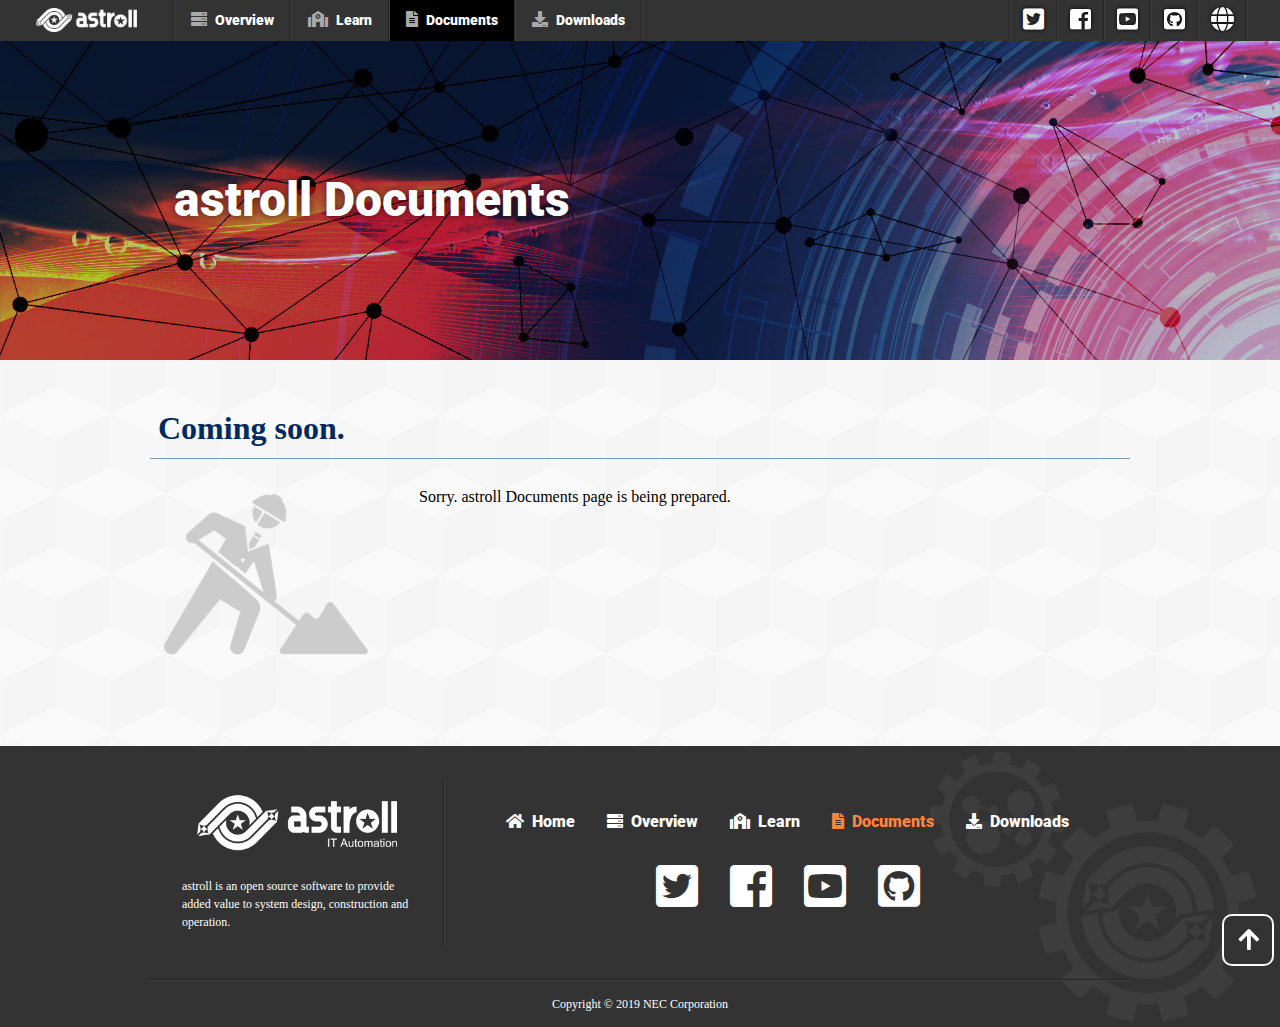
==== documents.html @ be90adcf "Footer Copyright." ====
<!doctype html>
<html><!-- InstanceBegin template="/Templates/common.dwt" codeOutsideHTMLIsLocked="false" --><head>
<meta charset="utf-8">
<meta http-equiv="X-UA-Compatible" content="IE=edge">
<meta name="viewport" content="width=device-width, initial-scale=1.0">
<meta name="format-detection" content="telephone=no">
<meta name="theme-color" content="#002B62">
<!-- InstanceParam name="pageLanguage" type="text" value="en" -->
<!-- InstanceParam name="pageType" type="text" value="article" -->
<!-- InstanceParam name="pageTitle" type="text" value="documents" -->
<meta http-equiv="content-language" content="en">
<!-- InstanceBeginEditable name="doctitle" -->
<title>Documents | astroll - IT Automation</title>
<!-- InstanceEndEditable -->
<!-- Stylesheet and JavaScript -->
<link rel="stylesheet" type="text/css" href="./asset/css/common.css">
<noscript>
<link rel="stylesheet" type="text/css" href="./asset/css/noscript.css">
</noscript>
<link href="https://fonts.googleapis.com/css?family=Roboto:400,900" rel="stylesheet">
<link href="./asset/font/fontawesome/css/all.min.css" rel="stylesheet">
<!--<link rel="stylesheet" href="https://use.fontawesome.com/releases/v5.8.1/css/all.css" integrity="sha384-50oBUHEmvpQ+1lW4y57PTFmhCaXp0ML5d60M1M7uH2+nqUivzIebhndOJK28anvf" crossorigin="anonymous">-->
<script src="./asset/js/jquery-1.11.3.js"></script>
<script src="./asset/js/common.js"></script>
<!-- InstanceBeginEditable name="head" -->

<!-- InstanceEndEditable -->
<!-- Favicon -->
<link rel="icon" type="image/x-icon" href="./favicon.ico">
<link rel="apple-touch-icon" sizes="180x180" href="./apple-touch-icon.png">


<meta name="keywords" content="astroll, IT Automation, OSS">
<meta name="description" content="astroll is an open source software to provide added value to system design, construction and operation.">
<meta property="og:description" content="astroll is an open source software to provide added value to system design, construction and operation.">
<link rel="image_src" href="https://nec-corp.github.io/astroll/asset/img/ogp_image.jpg">
<meta property="og:type" content="article">
<meta property="og:url" content="https://nec-corp.github.io/astroll/documents.html">
<meta property="og:title" content="astroll IT Automation">
<meta property="og:image" content="https://nec-corp.github.io/astroll/asset/img/ogp_image.jpg">
<meta name="twitter:card" content="summary">
<meta name="twitter:title" content="astroll IT Automation">
<meta name="twitter:image" content="https://nec-corp.github.io/astroll/asset/img/ogp_twitter_image.jpg">


</head>

<body id="article" class="documents en">
<div id="container">

<header>
<div id="header">
<div id="logo">

<a href="./index.html"><img src="asset/img/header_logo.png" alt="astroll IT Automation"></a>
</div>
<nav>

<ul id="mainMenu">

<li><a href="./overview.html" class="overview"><i class="fas fa-server"></i><span>Overview</span></a></li>
<li><a href="./learn.html" class="learn"><i class="fas fa-school"></i><span>Learn</span></a></li>
<li><a href="./documents.html" class="documents"><i class="fas fa-file-alt"></i><span>Documents</span></a></li>
<li><a href="./downloads.html" class="downloads"><i class="fas fa-download"></i><span>Downloads</span></a></li>

</ul>

<ul id="subMenu">
<li><a href="#" class="twitter" target="_blank"><i class="fab fa-twitter-square"></i></a><span>Twitter</span></li>
<li><a href="#" class="facebook" target="_blank"><i class="fab fa-facebook-square"></i></a><span>facebook</span></li>
<li><a href="https://www.youtube.com/channel/UC-kwQiXQfmYXTPbrGR-8qxw" class="youtube" target="_blank"><i class="fab fa-youtube-square"></i></a><span>YouTube</span></li>
<li><a href="https://github.com/nec-corp/astroll" class="github" target="_blank"><i class="fab fa-github-square"></i></a><span>GitHub</span></li>
<li><span class="language touch"><i class="fas fa-globe"></i></span><span>Language</span>
</li>

</ul>

<ul id="languageMenu">
<!-- InstanceBeginEditable name="EditLanguageMenu" -->
<li><a href="documents_ja.html" class="ja">Japanese</a></li>
<li><span>English</span></li>
<!-- InstanceEndEditable -->
</ul>

</nav>
</div>
</header>

<main>

<article>

<!-- InstanceBeginEditable name="EditContentArea" -->

<div id="articleTitle">

<section>
<div class="sectionInner">
<h1>astroll Documents</h1>
</div>
</section>

</div>


<div id="articleBody">

<section>
<div class="sectionInner">
<h2>Coming soon.</h2>
<div class="leftImage image25"><img src="asset/img/coming_soon.png" alt="Coming soon."></div>
<p>Sorry. astroll Documents page is being prepared.</p>
</div>
</section>

</div>

<!-- InstanceEndEditable -->

</article>

</main>



<div id="topMove"><a href="#" class="touch"><i class="fas fa-arrow-up"></i><span>Page Top</span></a></div>



<footer>

<div id="footerInner">

<div id="footerAbout">
<div id="footerLogo"><img src="asset/img/start_logo.png" alt="astroll IT Automation"></div>

<p>astroll is an open source software to provide added value to system design, construction and operation.</p>

</div>

<div id="footerMenu">
<ul id="footerMainMenu">

<li><a href="./index.html" class="home"><i class="fas fa-home"></i>Home</a></li>
<li><a href="./overview.html" class="overview"><i class="fas fa-server"></i><span>Overview</span></a></li>
<li><a href="./learn.html" class="learn"><i class="fas fa-school"></i><span>Learn</span></a></li>
<li><a href="./documents.html" class="documents"><i class="fas fa-file-alt"></i><span>Documents</span></a></li>
<li><a href="./downloads.html" class="downloads"><i class="fas fa-download"></i><span>Downloads</span></a></li>

</ul>
<ul id="footerSubMenu">
<li><a href="#" class="twitter" target="_blank"><i class="fab fa-twitter-square"></i></a><span>Twitter</span></li>
<li><a href="#" class="facebook" target="_blank"><i class="fab fa-facebook-square"></i></a><span>facebook</span></li>
<li><a href="https://www.youtube.com/channel/UC-kwQiXQfmYXTPbrGR-8qxw" class="youtube" target="_blank"><i class="fab fa-youtube-square"></i></a><span>YouTube</span></li>
<li><a href="https://github.com/nec-corp/astroll" class="github" target="_blank"><i class="fab fa-github-square"></i></a><span>GitHub</span></li>
</ul>
</div>

</div>

<div id="copyright">
<p><small>Copyright © 2019 NEC Corporation</small></p>
</div>

</footer>

<!-- InstanceBeginEditable name="EditFooterArea" -->
<script src="./asset/js/article.js"></script>
<!-- InstanceEndEditable -->

</div><!-- /container -->

</body>
<!-- InstanceEnd --></html>
---- asset/css/common.css ----
@charset "utf-8";
/* CSS Document */

/* -------------------------------------------------- ** 

common.css for [ astroll Community Site ]

* Index
* 00:Reset Stylesheet
* 01:Initialized
* 02:Header
* 03:Footer
* 04:Content Common
* 05:Home
* 06:Article Page

* 99:Other

** -------------------------------------------------- */





/* -------------------------------------------------- **

00:Reset Stylesheet

html5doctor.com Reset Stylesheet
v1.6.1
Last Updated: 2010-09-17
Author: Richard Clark - http://richclarkdesign.com 
Twitter: @rich_clark

** -------------------------------------------------- */
article,aside,details,figcaption,figure,footer,header,hgroup,hr,menu,nav,section{display:block}a,hr{padding:0}abbr,address,article,aside,audio,b,blockquote,body,canvas,caption,cite,code,dd,del,details,dfn,div,dl,dt,em,fieldset,figcaption,figure,footer,form,h1,h2,h3,h4,h5,h6,header,hgroup,html,i,iframe,img,ins,kbd,label,legend,li,mark,menu,nav,object,ol,p,pre,q,samp,section,small,span,strong,sub,summary,sup,table,tbody,td,tfoot,th,thead,time,tr,ul,var,video{margin:0;padding:0;border:0;outline:0;font-size:100%;vertical-align:baseline;background:0 0}ins,mark{background-color:#ff9;color:#000}body{line-height:1}nav ul{list-style:none}blockquote,q{quotes:none}blockquote:after,blockquote:before,q:after,q:before{content:'';content:none}a{margin:0;font-size:100%;vertical-align:baseline;background:0 0}ins{text-decoration:none}mark{font-style:italic;font-weight:700}del{text-decoration:line-through}abbr[title],dfn[title]{border-bottom:1px dotted;cursor:help}table{border-collapse:collapse;border-spacing:0}hr{height:1px;border:0;border-top:1px solid #ccc;margin:1em 0}input,select{vertical-align:middle}*,::after,::before{box-sizing:border-box}
/* -------------------------------------------------- **

01:Initialized

** -------------------------------------------------- */
html,body {
min-height: 100vh;
}
body {
background-color: #000;
font-size: 10px;
font-family: "メイリオ", Meiryo, Osaka, "ＭＳ Ｐゴシック", "MS PGothic", "sans-serif";
}
#container {
position: relative;
min-width: 320px; min-height: 100vh;
}
/* タッチ時のハイライトを消す */
.touch {
-webkit-tap-highlight-color: rgba( 0, 0, 0, 0 );
cursor: pointer;
}
/* -------------------------------------------------- **

02:Header

** -------------------------------------------------- */
header {
position: fixed;
top: 0; left: 0;
z-index: 9999;
width: 100%; max-height: 100vh;
padding: 0 32px;
background-color: #333;
font-family: 'Roboto', sans-serif;
transition-duration: 0.3s;
}
#header::after {
content: '';
display: block;
clear: both;
}
#header #logo {
float: left;
padding-right: 32px;
}
#header #logo a {
display: block;
padding: 4px;
transition-duration: 0.3s;
}
#header #logo a:hover {
opacity: 0.7;
}
#header #logo img {
width: auto; height: 24px;
margin: 4px 0;
vertical-align: bottom;
}
/* Main Menu */
nav {
white-space: nowrap;
}
#mainMenu {
display: inline-block;
letter-spacing: -0.4em;
border-left: 1px solid #262626;
border-right: 1px solid #404040;
}
#mainMenu li {
letter-spacing: normal;
display: inline-block;
border-right: 1px solid #262626;
border-left: 1px solid #404040;
line-height: 32px;
font-size: 16px;
}
#mainMenu a {
display: block;
padding: 4px 16px;
text-decoration: none;
color: #FFF;
font-weight: 900;

}
#mainMenu a:hover {
background-color: #4D4D4D;
}
#article.overview #mainMenu a.overview,
#article.learn #mainMenu a.learn,
#article.documents #mainMenu a.documents,
#article.downloads #mainMenu a.downloads {
background-color: #000;
text-shadow: none;
}
#article.overview #mainMenu a.overview i,
#article.learn #mainMenu a.learn i,
#article.documents #mainMenu a.documents i,
#article.downloads #mainMenu a.downloads i {
}
#article.overview #mainMenu a.overview:hover,
#article.learn #mainMenu a.learn:hover,
#article.documents #mainMenu a.documents:hover,
#article.downloads #mainMenu a.downloads:hover {
cursor: default;
box-shadow: none;
}
#mainMenu a i {
margin-right: 0.5em;
color: #AAA;
}
#mainMenu a span {
font-size: 90%;
}
/* SNS Menu */
#subMenu {
float: right;
border-left: 1px solid #262626;
border-right: 1px solid #404040;
letter-spacing: -0.4em;
}
#subMenu li {
position: relative;
letter-spacing: normal;
display: inline-block;
border-right: 1px solid #262626;
border-left: 1px solid #404040;
line-height: 32px;
font-size: 24px;
}
#subMenu a,
#subMenu span.language {
display: block;
padding: 4px 12px;
text-align: center;
text-decoration: none;
color: #FFF;
text-shadow: 0 0 4px #000;
cursor: pointer;
transition-duration: 0.3s;
}
#subMenu a:hover,
#subMenu span.language.hover {
background-color: #4D4D4D;
box-shadow: 0 0 4px 0 #000 inset;
}
#subMenu a + span,
#subMenu span.language + span {
display: block;
position: absolute;
left: 50%; top: 100%;
transform: translateX(-50%);
padding: 4px 16px;
background-color: #FFF;
border-radius: 4px;
color: #333;
opacity: 0;
pointer-events: none;
transition-duration: 0.3s;
line-height: 1.1;
font-size: 14px;
box-shadow: 0 0 8px rgba( 0, 0, 0, 0.3 );
font-weight: 900;
}
#subMenu a:hover + span,
#subMenu span.language.hover + span {
top: 110%;
opacity: 1;
-moz-user-select: none;
-ms-user-select: none;
user-select: none;
}
#subMenu a + span:before,
#subMenu span.language + span:before {
content: '';
position: absolute;
left: 50%; top: -8px;
margin-left: -4px;
border: 4px solid transparent;
border-bottom: 4px solid #FFF;
}
#subMenu span.language.open {
color: #FF833B;
text-shadow: none;
}
#subMenu span.language.open + span,
#subMenu span.language.open + span:before {
display: none;
}
#menuBtn {
display: none;
}
/* language menu */
#languageMenu {
display: none;
}
#languageMenu.open {
display: block;
border-top: 1px solid #262626;
}
#languageMenu {
padding: 8px;
text-align: right;
}
#languageMenu li {
display: inline-block;
padding: 4px 0 3px;
line-height: 1.2;
font-size: 12px;
}
#languageMenu li::after {
content: '|';
display: inline-block;
padding: 0 1em;
color: #CCC;
}
#languageMenu li:last-child::after {
display: none;
}
#languageMenu span {
font-weight: bold;
color: #FF833B;
}
#languageMenu a {
color: #FFF;
text-decoration: none;
}
#languageMenu a:hover {
color: #CCC;
}

@media screen and ( max-width: 1024px ){

header {
padding: 0 16px;
}
#header {
position: relative;
}
#header #logo {
padding-right: 16px;
}
#menuBtn {
display: block;
position: absolute;
right: 0; top: 0;
width: 40px; height: 40px;
background-color: #333;
cursor: pointer;
overflow: hidden;
transition-duration: 0.3s;
}
#menuBtn span,
#menuBtn::after,
#menuBtn::before {
display: block;
position: absolute;
left: 8px; top: 19px;
width: 24px; height: 1px;
background-color: #EFEFEF;
transition-duration: 0.3s;
}
#menuBtn.hover,
.open #menuBtn.hover {
background-color: #404040;
box-shadow: 0 0 4px 0 rgba(0,0,0,0.6) inset;
}
#menuBtn.hover span,
#menuBtn.hover::after,
#menuBtn.hover::before {
opacity: 0.65;
}
#menuBtn::after,
#menuBtn::before {
content: '';
top: 11px;
transform-origin: left top;
}
#menuBtn::before {
top: auto; bottom: 12px;
transform-origin: left bottom;
}
.open #menuBtn {
background-color: #4D4D4D;
box-shadow: 0 0 4px 0 rgba(0,0,0,0.6) inset;
}
.open #menuBtn span {
left: -100%;
opacity: 0;
}
.open #menuBtn::after,
.open #menuBtn::before {
left: 12px;
}
.open #menuBtn::after {
top: 12px;
transform: rotate( 45deg );
}
.open #menuBtn::before {
bottom: 11px;
transform: rotate( -45deg );
}
#languageMenu.open {
display: none;
}
.open #languageMenu.open {
display: block;
}
#mainMenu a {
padding: 4px 8px;
}
#subMenu {
float: none;
display: none;
clear: both;
width: 100%;
padding-top: 8px;
border: none;
border-top: 1px solid #262626;
text-align: right;
}
#subMenu li {
border: none;
padding: 4px 8px 8px;
text-align: center;
}
#subMenu a,
#subMenu span.language {
padding: 4px;
line-height: 1.1;
}
#subMenu span.language.open + span {
display: block;
position: relative;
color: #FF833B;
}
#subMenu span.language.open + span::after {
display: block;
content: '';
position: absolute;
left: 50%; bottom: -16px;
margin-left: -4px;
border: 4px solid transparent;
border-top: 4px solid #FF833B;
}
#subMenu a:hover,
#subMenu a:hover + span,
#subMenu span.language.hover,
#subMenu span.language.hover + span,
#subMenu span.language.open.hover + span {
background: none;
box-shadow: none;
color: #CCC;
}
#subMenu a + span,
#subMenu span.language + span {
position: static;
top: auto; left: auto;
opacity: 1;
transform: none;
padding: 0;
background: none;
box-shadow: none;
color: #FFF;
font-weight: 400;
font-size: 10px;
}
#subMenu span::before,
#subMenu span::after {
display: none;
}
.open #subMenu {
display: block;
}
.open #languageMenu {
border: none;
}

}/* /1024px */

@media screen and ( max-width: 640px ){

header {
padding: 0;
overflow: auto;
}
#header #logo {
float: none;
padding: 0;
}
#header #logo a {
display: inline-block;
padding: 4px 16px;
}
#mainMenu {
float: none;
display: none;
width: 100%;
border: none;
border-bottom: 1px solid #404040;
border-top: 1px solid #262626;
}
#mainMenu li {
display: block;
width: 100%;
border: none;
border-bottom: 1px solid #262626;
border-top: 1px solid #404040;
}
#mainMenu a {
padding: 4px 16px;
}
#mainMenu a i {
display: inline-block;
width: 2em;
text-align: center;
}
#mainMenu a span {
font-size: 100%;
letter-spacing: 0.05em;
}
.open #mainMenu {
display: block;
}
#subMenu {
padding: 8px 16px;
border: none;
}
#languageMenu {
padding: 0 24px 8px;
}

}/* /640px */

/* -------------------------------------------------- **

03:Footer

** -------------------------------------------------- */
#topMove {
position: fixed;
bottom: -64px; right: 8px;
width: 48px; height: 48px;
line-height: 48px;
transition-duration: 0.3s;
}
#topMove a {
display: block;
width: 100%; height: 100%;
background-color: #333;
border-radius: 8px;
box-shadow: 0 0 0 2px #FFF;
text-align: center;
vertical-align: bottom;
font-size: 24px;
color: #FFF;
}
#topMove a.hover {
background-color: #4D4D4D;
}
#topMove a span {
display: none;
}
#topMove a i {
transition-duration: 0.3s;
}
#topMove a.hover i {
transform: translateY(-2px);
}
footer {
width: 100%;
background: url("../img/background_astroll_image2.png") right center no-repeat #333;
background-size: contain;
}
footer #footerInner {
display: table;
width: 100%;
max-width: 980px;
margin: 0 auto; padding: 32px 0;
border-bottom: 1px solid #262626;
}
footer #footerMenu {
display: table-cell;
width: 70%;
padding: 16px 32px;
border-left: 1px solid #404040;
vertical-align: middle;
}
#footerMainMenu,
#footerSubMenu {
letter-spacing: -0.4em;
text-align: center;
}
#footerMainMenu {
margin-bottom: 32px;
}
#footerMainMenu li,
#footerSubMenu li {
letter-spacing: normal;
display: inline-block;
}
#footerMainMenu a,
#footerSubMenu a {
display: inline-block;
padding: 0 1em;
text-decoration: none;
font-size: 16px;
font-family: 'Roboto', sans-serif;
font-weight: 900;
color: #FFF;
}
#footerMainMenu a:hover,
#footerSubMenu a:hover {
color: #CCC;
}
#website.index #footerMainMenu a.home,
#article.overview #footerMainMenu a.overview,
#article.learn #footerMainMenu a.learn,
#article.documents #footerMainMenu a.documents,
#article.downloads #footerMainMenu a.downloads {
color: #FF833B;
}
#website.index #footerMainMenu a.home:hover,
#article.overview #footerMainMenu a.overview:hover,
#article.learn #footerMainMenu a.learn:hover,
#article.documents #footerMainMenu a.documents:hover,
#article.downloads #footerMainMenu a.downloads:hover {
cursor: default;
}
#footerMainMenu a i {
padding-right: 0.5em;
}
#footerSubMenu li {
padding: 0 16px;
}
#footerSubMenu a {
padding: 0;
font-size: 48px;
font-weight: normal;
}
#footerSubMenu span {
display: none;
}
#footerMainMenu a img {
width: 16px; height: auto;
}
footer #footerAbout {
display: table-cell;
width: 30%;
padding: 16px 32px;
border-right: 1px solid #262626;
vertical-align: middle;
}
footer #footerLogo {
margin-bottom: 24px;
text-align: center;
}
footer #footerLogo img {
width: 200px; height: auto;
}
footer #footerAbout p {
line-height: 1.5;
font-size: 12px;
color: #FFF;
}
footer #copyright {
width: 100%;
max-width: 980px;
margin: 0 auto; padding: 8px 16px;
border-top: 1px solid #404040;
}
footer #copyright p {
line-height: 2.5;
text-align: center;
font-size: 12px;
color: #FFF;
}

@media screen and ( max-width: 1024px ){

footer #footerInner {
display: block;
}
footer #footerAbout {
display: block;
width: 100%;
padding: 0 16px 16px;
border: none;
text-align: center;
}
footer #footerMenu {
display: block;
width: 100%;
padding: 16px 0 0;
border: none;
text-align: center;
}
footer #footerMenu li {
padding: 8px;
}
#footerMainMenu {
width: 100%;
max-width: 480px;
margin: 0 auto 16px;
}
#footerMainMenu li {
}

} /* / 1024px */

@media screen and ( max-width: 640px ) {

footer #copyright p {
padding-right: 60px;
line-height: 1.5;
}
#footerSubMenu a {
font-size: 10vw;
}

} /* /640px */

/* -------------------------------------------------- **

04:Content Common

** -------------------------------------------------- */

/* #articleTitle */
#articleTitle {
position: relative;
margin-top: 40px;
height: 320px;
}
#articleTitle .background {
content: 'attr(backgroundimage)';
display: block;
width: 100%; height: 100%;
position: absolute;
top: 0; left: 0;
z-index: -1;
background: center center no-repeat #000;
background-size: cover;
animation: titleBackground 0.5s;
}
@keyframes titleBackground {
  0% { opacity: 0; }
100% { opacity: 1; }
}
#article.overview #articleTitle .background { background-image: url("../img/overvier_image.jpg"); }
#article.learn #articleTitle .background { background-image: url("../img/learn_image.jpg"); }
#article.documents #articleTitle .background { background-image: url("../img/documents_image.jpg"); }
#article.downloads #articleTitle .background { background-image: url("../img/downloads_image.jpg"); }

#articleTitle section {
display: table;
width: 100%; height: 100%;
max-width: 980px;
margin: 0 auto;
}
#articleTitle section .sectionInner {
display: table-cell;
padding: 0 24px;
vertical-align: middle;
}
#articleTitle h1 {
font-size: 48px;
font-weight: 900;
color: #FFF;
font-family: 'Roboto', sans-serif;
text-shadow: 0 0 8px rgba( 0, 0, 0, 0.6 );
}
#articleTitle p {
margin-top: 0.8em;
line-height: 1.5;
font-size: 16px;
color: #FFF;
text-shadow: 0 0 4px rgba( 0, 0, 0, 0.6 );
}

/* #articleBody */
#articleBody nav {
background-color: #FFF;
}
#articleBody nav ul {
width: 100%;
max-width: 980px;
margin: 0 auto; padding: 0;
text-align: left;
letter-spacing: -0.4em;
white-space: normal;
}
#articleBody nav ul li {
display: inline-block;
margin: 0;
letter-spacing: normal;
text-align: center;
}
#articleBody nav ul li:first-child {
border-left: 1px solid #EFEFEF;
}
#articleBody nav a {
display: block;
padding: 16px 32px;
border-right: 1px solid #EFEFEF;
vertical-align: bottom;
text-decoration: none;
font-size: 12px;
color: #AAA;
}
#articleBody nav a.hover {
background-color: #EFEFEF;
}
#articleBody nav a i {
transition-duration: 0.3s;
}
#articleBody nav a.hover i {
transform: translateY( 2px );
}

#articleBody {
background: url("../img/content_back.png");
font-size: 16px;
line-height: 1.75;
}
#articleBody::after {
content: '';
display: block;
clear: both;
}
#articleBody section {
padding: 48px 16px;
}
#articleBody section:nth-of-type( even ) {
background-color: rgba( 0, 43, 98, 0.05 );
}
#articleBody .sectionInner {
max-width: 980px;
margin: 0 auto;
}
#articleBody .sectionInner::after {
content: '';
display: block;
clear: both;
}
#articleBody h2 {
clear: both;
margin: 80px 0 24px; padding: 0 8px 8px;
border-bottom: 1px solid #8095B0;
line-height: 1.3;
font-size: 32px;
font-weight: bold;
color: #002B62;
}
#articleBody h2:first-child {
margin-top: 0;
}
#articleBody h3 {
clear: both;
margin: 48px 0 24px; padding: 8px 16px 5px;
line-height: 1.3;
font-size: 24px;
font-weight: bold;
background-color: #8095B0;
background-image: linear-gradient( 90deg, #002B62, #8095B0 );
border-left: 8px solid #FF833B;
color: #FFF;
}
#articleBody h3 strong {
color: #FD0;
}
.en #articleBody h3 {
letter-spacing: 0.03em;
}
#articleBody h4 {
margin: 48px 0 24px; padding: 0 8px 8px;
border-bottom: 1px dotted #CCC;
line-height: 1.3;
font-size: 16px;
font-weight: bold;
color: #333;
}
#articleBody h5 {
margin: 24px 0 0; 
line-height: 1.75;
font-weight: bold;
color: #666;
}
#articleBody h6 {
margin: 24px 0 0;
line-height: 1.75;
font-weight: normal;
color: #333;
}
#articleBody h2 em,
#articleBody h3 em,
#articleBody h4 em {
font-family: 'Roboto', sans-serif;
font-weight: 900;
font-style: normal;
}
#articleBody p {
margin: 24px 0 24px 24px;
}
#articleBody h5 + p,
#articleBody h6 + p {
margin-top: 0;
}
#articleBody ul,
#articleBody ol {
margin: 24px 0;
padding-left: 1.5em;
line-height: 1.5;
}
#articleBody ul li,
#articleBody ol li {
margin-bottom: 0.25em;
}
#articleBody .sectionInner p:last-child,
#articleBody .sectionInner ul:last-child {
margin-bottom: 0!important;
}
#articleBody p.linkArea {
clear: both;
text-align: right;
}
#articleBody a.move {
position: relative;
display: inline-block;
overflow: hidden;
min-width: 240px; height: 32px;
padding: 0 32px;
background-color: #FF821E;
text-decoration: none;
line-height: 32px;
text-align: center;
font-size: 14px;
color: #FFF;
}
#articleBody a.move span {
display: block;
width: 100%; height: 100%;
position: absolute;
left: 0; top: 0;
z-index: 2;
line-height: 32px;
}
#articleBody a.move i {
transition-duration: 0.3s;
}
#articleBody a.move:hover i {
transform: translateX( 2px );
}
#articleBody a.move::after {
content: '';
display: block;
position: absolute;
left: -100%; top: 0;
width: 100%; height: 100%;
background-color: #FF640A;
transition-duration: 0.3s;
}
#articleBody a.move:hover::after {
left: -10%;
}
#articleBody a.move:active::after {
left: 0;
}
#articleBody img {
max-width: 100%; height: auto;
}
#articleBody .rightImage {
float: right;
width: 50%;
margin: 0 0 32px 24px;
}
#articleBody .leftImage {
float: left;
width: 50%;
margin: 0 24px 32px 0;
}
#articleBody .rightImage.image25,
#articleBody .leftImage.image25 {
width: 25%;
}
#articleBody .rightImage img,
#articleBody .leftImage img {
width: 100%; height: auto;
vertical-align: bottom;
}
#articleBody .video {
position: relative;
width: 100%;
padding-bottom: 56.25%;
}
#articleBody .video iframe {
position: absolute;
top: 0; left: 0;
width: 100%; height: 100%;
}
#articleBody .tabContents {
padding: 32px 0 0;
}
#articleBody .tabContents::after {
content: '';
display: block;
clear: both;
}
#articleBody .tabContents ul.tabMenu {
letter-spacing: -0.4em;
margin: 0 0 32px; padding: 0;
text-align: center;
}
#articleBody .tabContents ul.tabMenu li {
letter-spacing: normal;
display: inline-block;
width: 33.33333%;
margin: 0; padding: 0 16px;
}
#articleBody .tabContents ul.tabMenu li a {
display: block;
position: relative;
padding: 16px;
border: 1px solid #CCC;
border-radius: 4px;
text-decoration: none;
text-align: center;
transition-duration: 0.6s;
color: #FF833B;
font-weight: bold;
}
#articleBody .tabContents ul.tabMenu li a.hover {
background-color: #FFF;
}
#articleBody .tabContents ul.tabMenu li a.tabOpen {
transform: translateY( 16px );
background-color: #FF833B;
border-color: #FF833B;
color: #FFF;
cursor: default;
}
#articleBody .tabContents ul.tabMenu li a.tabOpen::after {
display: block;
content: '';
position: absolute;
left: 50%; bottom: -16px;
margin-left: -8px;
border: 8px solid transparent;
border-top: 8px solid #FF833B;
animation: tabOpenContentArrow 0.6s;
}
#articleBody .tabContents ul.tabMenu li a br {
display: none;
}
#articleBody .tabContents .tabContent {
display: none;
}
#articleBody .tabContents .tabContent.tabOpen {
display: block;
animation: tabOpenContent 0.6s;
}
@keyframes tabOpenContent {
  0% { transform: translateY( 16px ); opacity: 0; }
100% { transform: translateY(  0   ); opacity: 1; }
}
@keyframes tabOpenContentArrow {
  0% { opacity: 0; }
100% { opacity: 1; }
}
#articleBody .tabContents .tabContent h3:first-child {
margin-top: 0;
}


@media screen and ( max-width: 1024px ){
} /* /1024px */

@media screen and ( max-width: 640px ){

#articleTitle {
height: 160px;
}
#articleTitle h1 {
font-size: 6vw;
}
#articleTitle p {
font-size: 3vw;
}
#articleBody nav ul {
padding: 0;
text-align: left;
overflow: hidden;
}
#articleBody nav ul li {
width: 50%;
margin-bottom: -1px;
border: none;
border-bottom: 1px solid #EFEFEF;
vertical-align: bottom;
}
#articleBody nav ul li:nth-of-type( odd ) {
border-right: 1px solid #EFEFEF;
}
#articleBody nav a {
padding: 8px 16px;
border: none;
overflow: hidden;
text-overflow: ellipsis;
white-space: nowrap;
}
#articleBody h2 {
font-size: 4vw;
}
#articleBody h3 {
margin: 32px 0 16px;
font-size: 3.5vw;
}
#articleBody h4 {
font-size: 3.5vw;
}
#articleBody h5 {
font-size: 3vw;
}
#articleBody h6 {
font-size: 3vw;
}
#articleBody p {
margin: 16px 0 16px 1em;
font-size: 3vw;
}
#articleBody ul,
#articleBody ol {
font-size: 3vw;
}
#articleBody a.move {
font-size: 3.2vw;
}
#articleBody .rightImage,
#articleBody .leftImage {
float: none;
width: 100%;
margin: 24px auto;
}
#articleBody .rightImage.image25,
#articleBody .leftImage.image25 {
width: 50%;
}
#articleBody .exImage {
display: block;
overflow: auto;
}
#articleBody .exImage img {
width: 150%; height: auto;
max-width: none;
}
#articleBody .tabContents {
padding-top: 8px;
}
#articleBody .tabContents ul.tabMenu {
margin-bottom: 24px;
}
#articleBody .tabContents ul.tabMenu li,
#articleBody .tabContents ul.tabMenu li a {
padding: 8px;
}
#articleBody .tabContents ul.tabMenu li a br {
display: inline;
}

} /* /640px */


/* -------------------------------------------------- **

05:Home

** -------------------------------------------------- */
#website.index header {
top: -40px;
}
#backgroundFull {
position: fixed;
top: 0; left: 0;
z-index: -1;
overflow: hidden;
width: 100%; height: 100%;
background-color: #000;
}
#backgroundCanvas {
width: 100%; height: 100%;
background: url("../img/main_image_back.jpg") center center no-repeat #000;
background-size: cover;
transition-duration: 0.3s;
}
#startArea {
position: relative;
height: 100vh;
overflow: hidden;
}
#startArea #title {
position: absolute;
left: 0; top: 0;
z-index: 100;
width: 100%; height: 35%;
}
#startArea h1 {
padding: 0 64px;
}
#startArea h1 img {
width: 100%; height: auto;
max-width: 480px;
margin-bottom: 16px;
}
#startArea p {
line-height: 1.5;
letter-spacing: 0.1em;
font-size: 16px;
font-weight: 400;
color: #FFF;
text-shadow: 0 0 4px rgba( 0, 0, 0, 0.3 );
}
#startArea #startMenu {
position: absolute;
left: 0; bottom: 0;
z-index: 100;
width: 100%; height: 35%;
}
#startArea #startMenu li {
display: inline-block;
margin: 0 8px;
}
#startArea #startMenu a {
display: block;
padding: 16px 32px;
border: 1px solid #FFF;
text-decoration: none;
letter-spacing: 0.1em;
font-size: 24px;
color: #FFF;
transition-duration: 0.3s;
}
#startArea #startMenu a.hover {
background-color: #FFF;
color: #000;
}
#startArea #title .titleInner,
#startArea #startMenu ul{
position: absolute;
left: 0; top: 50%;
transform: translateY(-50%);
width: 100%;
text-align: center;
font-family: 'Roboto', sans-serif;
font-weight: 900;
}
#startArea #astrollImage {
position: absolute;
left: 0; top: 35%;
z-index: 90;
width: 100%; height: 30%;
text-align: center;
}
#startArea #astrollImage img {
width: auto; height: 100%;
transition-duration: 0.3s;
animation: astrollLogoAnimation 30s linear infinite;
}
@keyframes astrollLogoAnimation {
  0% { transform: rotate( 0deg ); }
100% { transform: rotate( -360deg ); }
}
#startArea #astrollImage .astrollImageInner {
position: absolute;
left: 0; top: 50%;
width: 100%; height: 100%;
transform: translateY(-50%);
transition-duration: 0.3s;
}
#startArea #astrollImage .astrollImageInner::before,
#startArea #astrollImage .astrollImageInner::after {
content: '';
position: absolute;
left: 0; top: 0;
z-index: -1;
display: block;
width: 100%;
height: 100%;
background: url("../img/start_astroll_logo2.png") center center no-repeat;
background-size: contain;
}
#startArea #astrollImage .astrollImageInner::before {
z-index: 2;
background-image: url("../img/start_astroll_logo3.png");
animation: astrollGearAnimation 30s linear infinite;
}
@keyframes astrollGearAnimation {
  0% { transform: rotate( 0deg ); }
100% { transform: rotate( 360deg ); }
}
#website.index #articleBody section {
padding: 96px 16px;
}
#website.index #articleBody h2 {
margin-bottom: 64px; padding: 16px 32px;
background-color: rgba( 255, 255, 255, 0.5 );
border: 1px solid #8095B0;
font-size: 28px;
font-weight: bold;

color: #002B62;
}
#website.index #articleBody p {
margin: 64px 0;
}
#website.index #articleBody #why h2 {
margin-bottom: 48px;
}
#articleBody #why ul {
width: 1108px;
letter-spacing: -0.4em;
margin-left: -64px; padding: 0;
text-align: center;
}
#articleBody #why li {
letter-spacing: normal;
display: inline-block;
width: 33.33333%;
margin: 0 0 36px; padding: 0 16px;
vertical-align: top;
text-align: left;
}
#articleBody #why dt {
border-bottom: 1px solid #CCC;
font-weight: bold;
color: #333;
}
#articleBody #why dl i {
position: absolute;
left: 0; top: 50%;
transform: translateY(-50%);
font-size: 40px;
}
#articleBody #why dt,
#articleBody #why dd.text {
display: flex;
align-items: center;
position: relative;
min-height: 5em;
padding: 1em 0 1em 56px;
font-size: 20px;
line-height: 1.5;
}
#articleBody #why dd.text {
margin-bottom: 16px;
font-size: 16px;
}
#articleBody #why dd.image {
padding: 8px;
border: 1px solid #CCC;
border-radius: 8px;
background-color: #FFF;
box-shadow: 0 0 4px rgba( 0, 0, 0, 0.3 );
}
#articleBody #why dd.image img {
vertical-align: bottom;
}
#articleBody #why dt i {
color: #F00;
}
#articleBody #why dd.text i {
color: #60c60d;
}
/* Features */
#articleBody #features ul {
padding: 0;
letter-spacing: -0.4em;
}
#articleBody #features li {
letter-spacing: normal;
display: inline-block;
width: 50%;
vertical-align: top;
}
#articleBody #features li:nth-of-type( odd ) {
padding-right: 24px;
}
#articleBody #features li:nth-of-type( even ) {
padding-left: 24px;
}
#articleBody #features dt {
margin-bottom: 16px;
font-weight: bold;
color: #002B62;
font-size: 20px;
line-height: 1.5;
}
#articleBody #features dd {
margin-bottom: 32px;
line-height: 1.5
}
#articleBody #features dt i {
animation: gearAnimation 5s linear infinite;
}
@keyframes gearAnimation {
  0% { transform: rotate(   0deg); }
100% { transform: rotate( 360deg); }
}

@media screen and ( max-width: 1260px ){

#articleBody #why ul {
width: 100%;
margin-left: 0;
}

} /* /1260px */

@media screen and ( max-width: 1024px ){

#articleBody #why li {
width: 50%;
}

} /* /1024px */

@media screen and ( max-width: 640px ){

#startArea p {
font-size: 3vw;
}
#startArea #startMenu li {
display: block;
margin: 0 64px 16px;
}
#startArea #startMenu a {
font-size: 5vw;
}
#website.index #articleBody section {
padding: 48px 16px;
}
#website.index #articleBody h2 {
margin-bottom: 32px; padding:  8px 16px;
font-size: 4vw;
}
#website.index #articleBody #why h2 {
margin-bottom: 16px;
}
#articleBody #why ul {
width: 100%; margin-left: 0;
}
#articleBody #why li {
width: 100%;
margin: 0; padding: 0 0 4em;
}
#articleBody #why li:last-child {
padding-bottom: 2em;
}
#articleBody #why dl i {
font-size: 8vw;
}
#articleBody #why dt,
#articleBody #why dd.text {
min-height: auto;
padding-left: 12vw;
font-size: 4vw;
}
#articleBody #why dd.text {
margin-bottom: 8px;
}
#articleBody #why dt br {
display: none;
}
#articleBody #features li {
width: 100%;
}
#articleBody #features li:nth-of-type( even ),
#articleBody #features li:nth-of-type( odd ) {
padding: 0;
}
#articleBody #features dt {
margin-bottom: 8px;
font-size: 3.5vw;
}
#articleBody #features dd {
font-size: 3vw;
}
#website.index #articleBody p {
margin: 32px 0;
font-size: 3vw;
}

} /* /640px */

/* -------------------------------------------------- **

06:Article Page

** -------------------------------------------------- */

/* Documents */
#article.documents h3 {
float: left;
width: 40%;
margin: 0;
font-family: 'Roboto', sans-serif;
}
#article.documents .documentsDownloadsList {
margin: 0 0 32px; padding: 8px 0 0 40%;
border-top: 1px solid #8095B0;
list-style: none;
}
#article.documents .documentsDownloadsList li {
margin: 0 0 8px 8px;
}
#article.documents .documentsDownloadsList li a {
display: block;
padding: 8px 16px;
background-color: #FFF;
border: 1px solid #CCC;
text-decoration: none;
color: #333;
}
#article.documents .documentsDownloadsList li a:hover {
background-color: #E5EAEF;
}
#article.documents .documentsDownloadsList i.fa-file-pdf { color: #CE1923; }
#article.documents .documentsDownloadsList i.fa-file-excel { color: #1F7246; }

#article.documents .documentsDownloadsList li i {
padding-right: 0.5em;
}

/* Slide Image */
.slide {
float: right;
width: 50%;
margin: 0 0 32px 32px; padding: 8px;
border: 1px solid #CCC;
border-radius: 4px;
background-color: #FFF;
box-shadow: 0 0 4px rgba( 0, 0, 0, 0.3 );
}
.slide img {
width: 100%; height: auto;
border: 1px solid #EFEFEF;
vertical-align: bottom;
}


@media screen and ( max-width: 1024px ) {
} /* /1024px */


@media screen and ( max-width: 640px ) {

#article.documents h3 {
float: none;
width: 100%;
margin-bottom: 8px;
}
#article.documents .documentsDownloadsList {
padding: 0;
border: none;
}
#article.documents .documentsDownloadsList li {
margin: 0 0 8px;
}
.slide {
float: none;
width: 100%;
margin: 0 0 16px;
}

} /* /640px */

/* -------------------------------------------------- **

99:Other

** -------------------------------------------------- */

#overlay {
display: none;
}

@media screen and ( max-width: 640px ) {

.overlay {
overflow: hidden;
}
#overlay {
display: block;
opacity: 0;
position: fixed;
left: 0; top: 0;
z-index: -1;
width: 100vw; height: 100vh;
background-color: rgba( 0, 0, 0, 0.6 );
transition-duration: 0.2s;
}
.overlay #overlay {
opacity: 1;
z-index: 999;
}

} /* /640px */

@media screen and (max-width: 896px) and (max-height: 414px) and (orientation: landscape) {

#startArea h1 {
max-width: 320px;
margin: 0 auto;
}
#startArea p {
font-size: 10px;
}
#startArea #startMenu li {
display: inline-block;
margin: 0 8px;
}
#startArea #startMenu a {
padding: 8px 16px;
font-size: 10px;
}

}

@media screen and (max-width: 640px) and (max-height: 320px) and (orientation: landscape) {
.open #mainMenu {
white-space: normal;
}
.open #mainMenu li {
display: inline-block;
width: 50%;
}

}
---- asset/css/noscript.css ----
@charset "utf-8";
/* CSS Document */
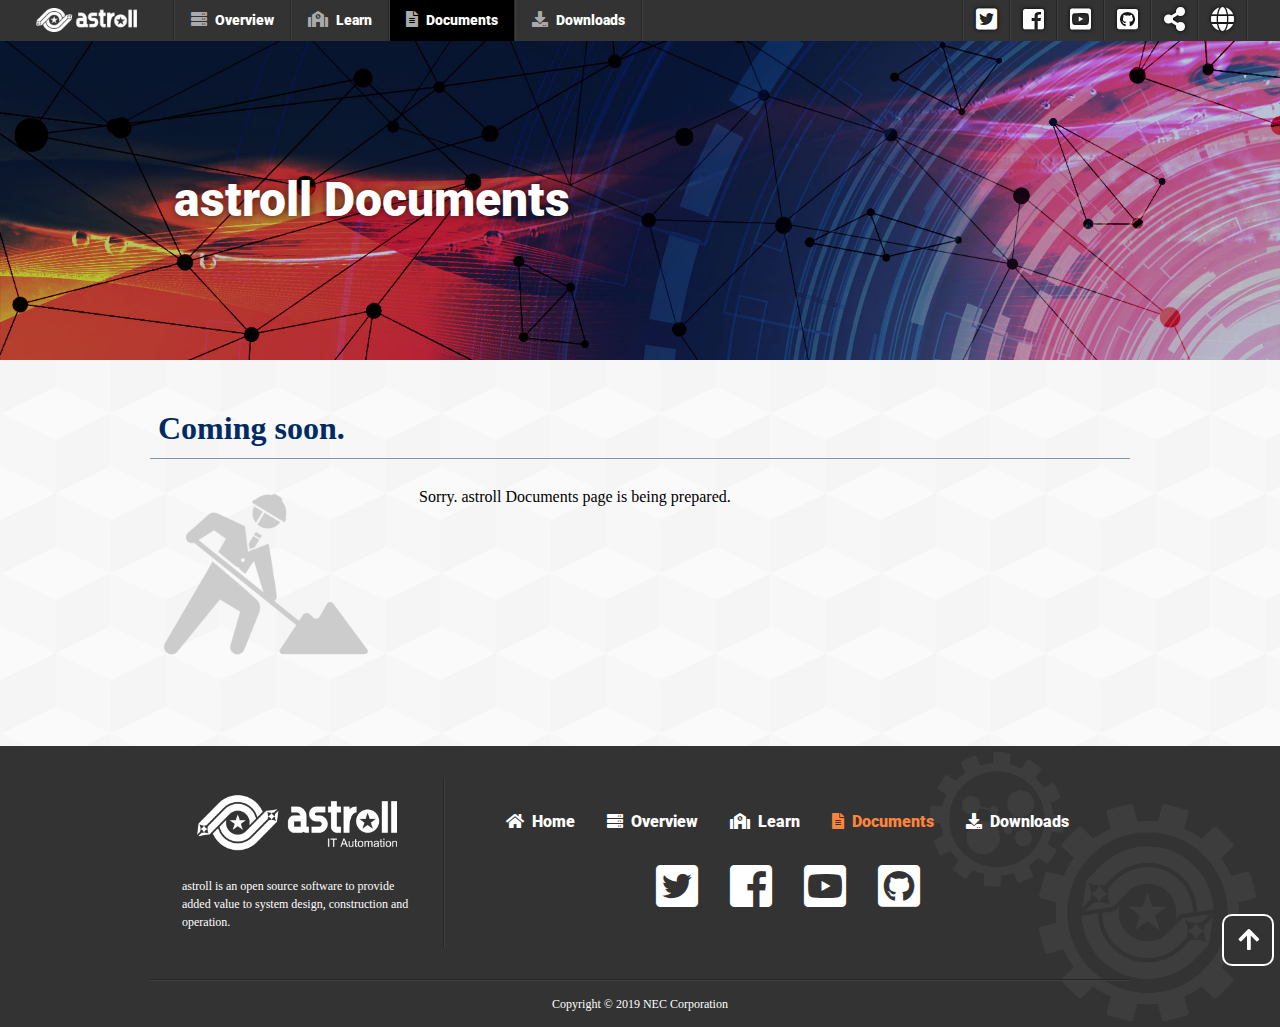
==== commit a766477f: "add Share menu." ====
--- a/documents.html
+++ b/documents.html
@@ -1,5 +1,16 @@
 <!doctype html>
-<html><!-- InstanceBegin template="/Templates/common.dwt" codeOutsideHTMLIsLocked="false" --><head>
+<html><!-- InstanceBegin template="/Templates/common.dwt" codeOutsideHTMLIsLocked="false" -->
+<head>
+<!-- Global site tag (gtag.js) - Google Analytics -->
+<script async src="https://www.googletagmanager.com/gtag/js?id=UA-138359360-1"></script>
+<script>
+  window.dataLayer = window.dataLayer || [];
+  function gtag(){dataLayer.push(arguments);}
+  gtag('js', new Date());
+
+  gtag('config', 'UA-138359360-1');
+</script>
+
 <meta charset="utf-8">
 <meta http-equiv="X-UA-Compatible" content="IE=edge">
 <meta name="viewport" content="width=device-width, initial-scale=1.0">
@@ -66,13 +77,17 @@
 </ul>
 
 <ul id="subMenu">
-<li><a href="#" class="twitter" target="_blank"><i class="fab fa-twitter-square"></i></a><span>Twitter</span></li>
-<li><a href="#" class="facebook" target="_blank"><i class="fab fa-facebook-square"></i></a><span>facebook</span></li>
+<li><a href="https://twitter.com/astroll7" class="twitter" target="_blank"><i class="fab fa-twitter-square"></i></a><span>Twitter</span></li>
+<li><a href="https://www.facebook.com/people/Astroll-IT-Automation/100035235364492" class="facebook" target="_blank"><i class="fab fa-facebook-square"></i></a><span>facebook</span></li>
 <li><a href="https://www.youtube.com/channel/UC-kwQiXQfmYXTPbrGR-8qxw" class="youtube" target="_blank"><i class="fab fa-youtube-square"></i></a><span>YouTube</span></li>
 <li><a href="https://github.com/nec-corp/astroll" class="github" target="_blank"><i class="fab fa-github-square"></i></a><span>GitHub</span></li>
-<li><span class="language touch"><i class="fas fa-globe"></i></span><span>Language</span>
-</li>
+<li><span class="share subMenuPlus touch"><i class="fas fa-share-alt"></i></span><span>Share</span></li>
+<li><span class="language subMenuPlus touch"><i class="fas fa-globe"></i></span><span>Language</span></li>
+</ul>
 
+<ul id="shareMenu">
+
+<li><a class="twitter-share-button" href="https://twitter.com/intent/tweet?text=astroll%20IT%20Automation&url=https://nec-corp.github.io/astroll/&hashtags=astroll,OSS" data-size="large">Tweet</a></li>
 </ul>
 
 <ul id="languageMenu">
@@ -121,8 +136,6 @@
 
 </main>
 
-
-
 <div id="topMove"><a href="#" class="touch"><i class="fas fa-arrow-up"></i><span>Page Top</span></a></div>
 
 
@@ -149,8 +162,8 @@
 
 </ul>
 <ul id="footerSubMenu">
-<li><a href="#" class="twitter" target="_blank"><i class="fab fa-twitter-square"></i></a><span>Twitter</span></li>
-<li><a href="#" class="facebook" target="_blank"><i class="fab fa-facebook-square"></i></a><span>facebook</span></li>
+<li><a href="https://twitter.com/astroll7" class="twitter" target="_blank"><i class="fab fa-twitter-square"></i></a><span>Twitter</span></li>
+<li><a href="https://www.facebook.com/people/Astroll-IT-Automation/100035235364492" class="facebook" target="_blank"><i class="fab fa-facebook-square"></i></a><span>facebook</span></li>
 <li><a href="https://www.youtube.com/channel/UC-kwQiXQfmYXTPbrGR-8qxw" class="youtube" target="_blank"><i class="fab fa-youtube-square"></i></a><span>YouTube</span></li>
 <li><a href="https://github.com/nec-corp/astroll" class="github" target="_blank"><i class="fab fa-github-square"></i></a><span>GitHub</span></li>
 </ul>
@@ -168,6 +181,8 @@
 <script src="./asset/js/article.js"></script>
 <!-- InstanceEndEditable -->
 
+<script async src="https://platform.twitter.com/widgets.js" charset="utf-8"></script>
+
 </div><!-- /container -->
 
 </body>
--- a/asset/css/common.css
+++ b/asset/css/common.css
@@ -165,7 +165,7 @@
 font-size: 24px;
 }
 #subMenu a,
-#subMenu span.language {
+#subMenu span.subMenuPlus {
 display: block;
 padding: 4px 12px;
 text-align: center;
@@ -176,12 +176,12 @@
 transition-duration: 0.3s;
 }
 #subMenu a:hover,
-#subMenu span.language.hover {
+#subMenu span.subMenuPlus.hover {
 background-color: #4D4D4D;
 box-shadow: 0 0 4px 0 #000 inset;
 }
 #subMenu a + span,
-#subMenu span.language + span {
+#subMenu span.subMenuPlus + span {
 display: block;
 position: absolute;
 left: 50%; top: 100%;
@@ -198,8 +198,8 @@
 box-shadow: 0 0 8px rgba( 0, 0, 0, 0.3 );
 font-weight: 900;
 }
-#subMenu a:hover + span,
-#subMenu span.language.hover + span {
+#subMenu a.hover + span,
+#subMenu span.subMenuPlus.hover + span {
 top: 110%;
 opacity: 1;
 -moz-user-select: none;
@@ -207,7 +207,7 @@
 user-select: none;
 }
 #subMenu a + span:before,
-#subMenu span.language + span:before {
+#subMenu span.subMenuPlus + span:before {
 content: '';
 position: absolute;
 left: 50%; top: -8px;
@@ -215,53 +215,59 @@
 border: 4px solid transparent;
 border-bottom: 4px solid #FFF;
 }
-#subMenu span.language.open {
+#subMenu span.subMenuPlus.open {
 color: #FF833B;
 text-shadow: none;
 }
-#subMenu span.language.open + span,
-#subMenu span.language.open + span:before {
+#subMenu span.subMenuPlus.open + span,
+#subMenu span.subMenuPlus.open + span:before {
 display: none;
 }
 #menuBtn {
 display: none;
 }
 /* language menu */
-#languageMenu {
+#shareMenu,
+#languageMenu{
 display: none;
-}
-#languageMenu.open {
-display: block;
-border-top: 1px solid #262626;
-}
-#languageMenu {
 padding: 8px;
 text-align: right;
 }
+#shareMenu.open,
+#languageMenu.open {
+display: block;
+border-top: 1px solid #262626;
+}
+#shareMenu li,
 #languageMenu li {
 display: inline-block;
 padding: 4px 0 3px;
 line-height: 1.2;
 font-size: 12px;
 }
+#shareMenu li::after,
 #languageMenu li::after {
 content: '|';
 display: inline-block;
 padding: 0 1em;
 color: #CCC;
 }
+#shareMenu li:last-child::after,
 #languageMenu li:last-child::after {
 display: none;
 }
+#shareMenu span,
 #languageMenu span {
 font-weight: bold;
 color: #FF833B;
 }
+#shareMenu a,
 #languageMenu a {
 color: #FFF;
 text-decoration: none;
 }
-#languageMenu a:hover {
+#shareMenu a.hover,
+#languageMenu a.hover {
 color: #CCC;
 }
 
@@ -336,9 +342,11 @@
 bottom: 11px;
 transform: rotate( -45deg );
 }
+#shareMenu.open,
 #languageMenu.open {
 display: none;
 }
+.open #shareMenu.open,
 .open #languageMenu.open {
 display: block;
 }
@@ -361,16 +369,16 @@
 text-align: center;
 }
 #subMenu a,
-#subMenu span.language {
+#subMenu span.subMenuPlus {
 padding: 4px;
 line-height: 1.1;
 }
-#subMenu span.language.open + span {
+#subMenu span.subMenuPlus.open + span {
 display: block;
 position: relative;
 color: #FF833B;
 }
-#subMenu span.language.open + span::after {
+#subMenu span.subMenuPlus.open + span::after {
 display: block;
 content: '';
 position: absolute;
@@ -379,17 +387,17 @@
 border: 4px solid transparent;
 border-top: 4px solid #FF833B;
 }
-#subMenu a:hover,
-#subMenu a:hover + span,
-#subMenu span.language.hover,
-#subMenu span.language.hover + span,
-#subMenu span.language.open.hover + span {
+#subMenu a.hover,
+#subMenu a.hover + span,
+#subMenu span.subMenuPlus.hover,
+#subMenu span.subMenuPlus.hover + span,
+#subMenu span.subMenuPlus.open.hover + span {
 background: none;
 box-shadow: none;
 color: #CCC;
 }
 #subMenu a + span,
-#subMenu span.language + span {
+#subMenu span.subMenuPlus + span {
 position: static;
 top: auto; left: auto;
 opacity: 1;
@@ -408,6 +416,7 @@
 .open #subMenu {
 display: block;
 }
+.open #shareMenu,
 .open #languageMenu {
 border: none;
 }
@@ -459,9 +468,11 @@
 display: block;
 }
 #subMenu {
-padding: 8px 16px;
+padding: 8px 0;
 border: none;
-}
+text-align: center;
+}
+#shareMenu,
 #languageMenu {
 padding: 0 24px 8px;
 }
@@ -1341,6 +1352,27 @@
   0% { transform: rotate(   0deg); }
 100% { transform: rotate( 360deg); }
 }
+#articleBody #snsArea.sectionInner {
+max-width: 1108px;
+}
+#snsArea::after {
+content: '';
+display: block;
+clear: both;
+}
+#twitterTimeline,
+#facebookTimeline {
+width: 50%;
+float: left;
+}
+#twitterTimeline {
+padding-right: 16px;
+}
+#facebookTimeline {
+padding-left: 16px;
+}
+
+
 
 @media screen and ( max-width: 1260px ){
 
@@ -1423,6 +1455,12 @@
 #website.index #articleBody p {
 margin: 32px 0;
 font-size: 3vw;
+}
+#twitterTimeline,
+#facebookTimeline {
+width: 100%;
+float: none;
+padding: 0;
 }
 
 } /* /640px */
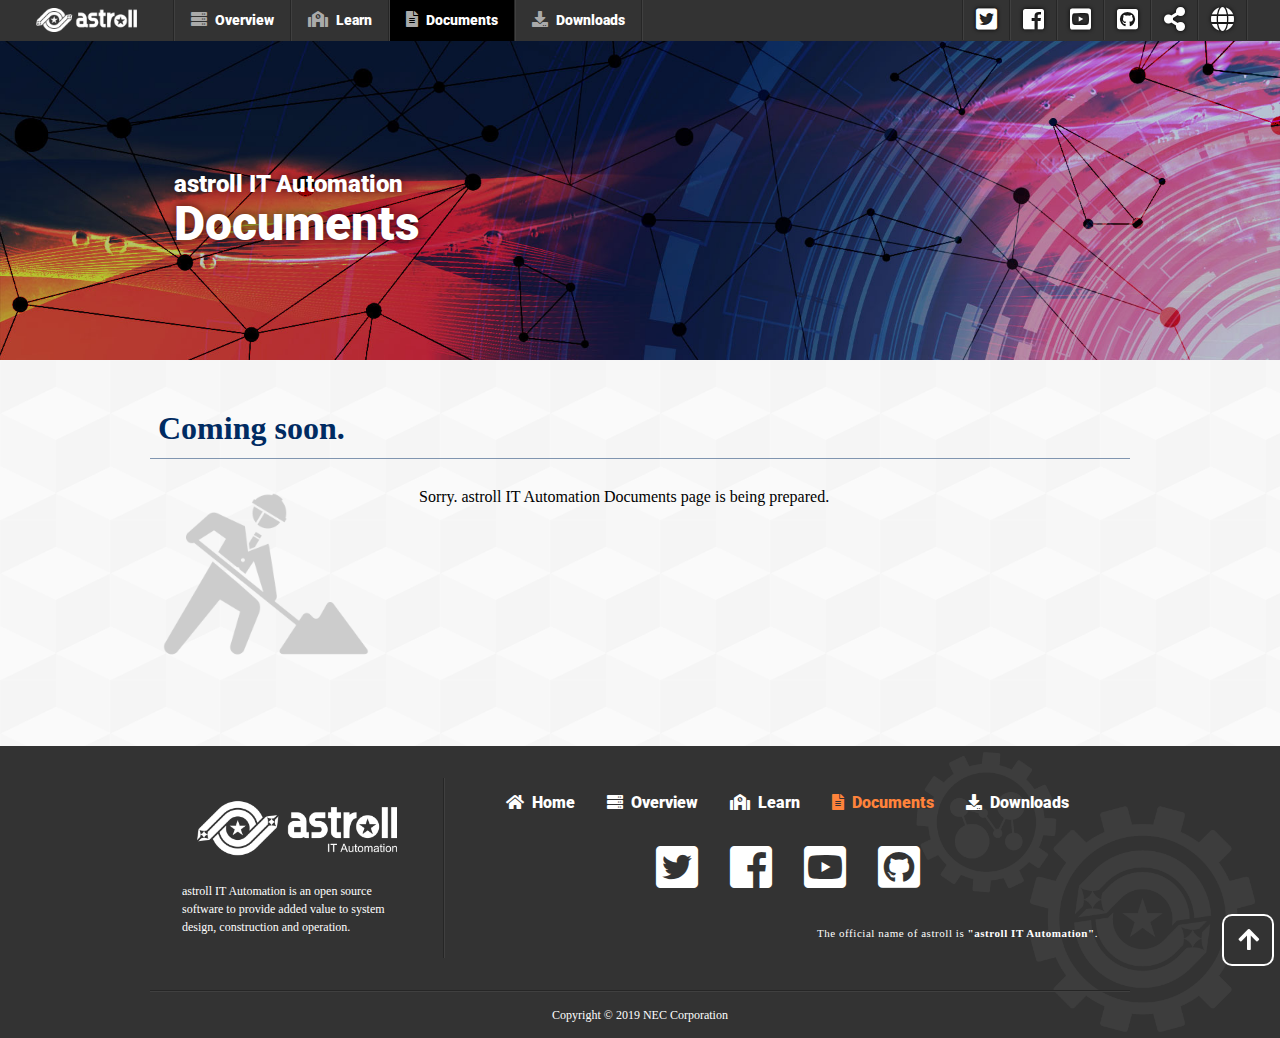
==== commit 80d93d1b: "astroll > astroll IT Automation." ====
--- a/documents.html
+++ b/documents.html
@@ -21,7 +21,7 @@
 <!-- InstanceParam name="pageTitle" type="text" value="documents" -->
 <meta http-equiv="content-language" content="en">
 <!-- InstanceBeginEditable name="doctitle" -->
-<title>Documents | astroll - IT Automation</title>
+<title>Documents | astroll IT Automation</title>
 <!-- InstanceEndEditable -->
 <!-- Stylesheet and JavaScript -->
 <link rel="stylesheet" type="text/css" href="./asset/css/common.css">
@@ -42,8 +42,8 @@
 
 
 <meta name="keywords" content="astroll, IT Automation, OSS">
-<meta name="description" content="astroll is an open source software to provide added value to system design, construction and operation.">
-<meta property="og:description" content="astroll is an open source software to provide added value to system design, construction and operation.">
+<meta name="description" content="astroll IT Automation is an open source software to provide added value to system design, construction and operation.">
+<meta property="og:description" content="astroll IT Automation is an open source software to provide added value to system design, construction and operation.">
 <link rel="image_src" href="https://nec-corp.github.io/astroll/asset/img/ogp_image.jpg">
 <meta property="og:type" content="article">
 <meta property="og:url" content="https://nec-corp.github.io/astroll/documents.html">
@@ -57,6 +57,11 @@
 </head>
 
 <body id="article" class="documents en">
+
+<!-- Facebook SDK -->
+<div id="fb-root"></div>
+<script async defer crossorigin="anonymous" src="https://connect.facebook.net/ja_JP/sdk.js#xfbml=1&version=v3.2"></script>
+
 <div id="container">
 
 <header>
@@ -78,7 +83,7 @@
 
 <ul id="subMenu">
 <li><a href="https://twitter.com/astroll7" class="twitter" target="_blank"><i class="fab fa-twitter-square"></i></a><span>Twitter</span></li>
-<li><a href="https://www.facebook.com/people/Astroll-IT-Automation/100035235364492" class="facebook" target="_blank"><i class="fab fa-facebook-square"></i></a><span>facebook</span></li>
+<li><a href="https://www.facebook.com/astroll.IT.Automation/" class="facebook" target="_blank"><i class="fab fa-facebook-square"></i></a><span>facebook</span></li>
 <li><a href="https://www.youtube.com/channel/UC-kwQiXQfmYXTPbrGR-8qxw" class="youtube" target="_blank"><i class="fab fa-youtube-square"></i></a><span>YouTube</span></li>
 <li><a href="https://github.com/nec-corp/astroll" class="github" target="_blank"><i class="fab fa-github-square"></i></a><span>GitHub</span></li>
 <li><span class="share subMenuPlus touch"><i class="fas fa-share-alt"></i></span><span>Share</span></li>
@@ -86,8 +91,9 @@
 </ul>
 
 <ul id="shareMenu">
-
-<li><a class="twitter-share-button" href="https://twitter.com/intent/tweet?text=astroll%20IT%20Automation&url=https://nec-corp.github.io/astroll/&hashtags=astroll,OSS" data-size="large">Tweet</a></li>
+<li><a href="https://twitter.com/intent/tweet?text=astroll%20IT%20Automation&url=https://nec-corp.github.io/astroll/&hashtags=astroll,OSS" target="_blank"><i class="fab fa-twitter"></i><span>Tweet</span></a></li>
+<li><a href="https://www.facebook.com/sharer/sharer.php?u=https%3A%2F%2Fnec-corp.github.io%2Fastroll%2F&amp;src=sdkpreparse" target="_blank"><i class="fab fa-facebook-f"></i><span>Facebook</span></a></li>
+<li><a href="https://social-plugins.line.me/lineit/share?url=https%3a%2f%2fnec%2dcorp%2egithub%2eio%2fastroll%2f" target="_blank"><i class="fab fa-line"></i><span>Line</span></a></li>
 </ul>
 
 <ul id="languageMenu">
@@ -111,7 +117,8 @@
 
 <section>
 <div class="sectionInner">
-<h1>astroll Documents</h1>
+<h1><small>astroll IT Automation</small><br>
+Documents</h1>
 </div>
 </section>
 
@@ -124,7 +131,7 @@
 <div class="sectionInner">
 <h2>Coming soon.</h2>
 <div class="leftImage image25"><img src="asset/img/coming_soon.png" alt="Coming soon."></div>
-<p>Sorry. astroll Documents page is being prepared.</p>
+<p>Sorry. astroll IT Automation Documents page is being prepared.</p>
 </div>
 </section>
 
@@ -147,7 +154,7 @@
 <div id="footerAbout">
 <div id="footerLogo"><img src="asset/img/start_logo.png" alt="astroll IT Automation"></div>
 
-<p>astroll is an open source software to provide added value to system design, construction and operation.</p>
+<p>astroll IT Automation is an open source software to provide added value to system design, construction and operation.</p>
 
 </div>
 
@@ -163,10 +170,12 @@
 </ul>
 <ul id="footerSubMenu">
 <li><a href="https://twitter.com/astroll7" class="twitter" target="_blank"><i class="fab fa-twitter-square"></i></a><span>Twitter</span></li>
-<li><a href="https://www.facebook.com/people/Astroll-IT-Automation/100035235364492" class="facebook" target="_blank"><i class="fab fa-facebook-square"></i></a><span>facebook</span></li>
+<li><a href="https://www.facebook.com/astroll.IT.Automation/" class="facebook" target="_blank"><i class="fab fa-facebook-square"></i></a><span>facebook</span></li>
 <li><a href="https://www.youtube.com/channel/UC-kwQiXQfmYXTPbrGR-8qxw" class="youtube" target="_blank"><i class="fab fa-youtube-square"></i></a><span>YouTube</span></li>
 <li><a href="https://github.com/nec-corp/astroll" class="github" target="_blank"><i class="fab fa-github-square"></i></a><span>GitHub</span></li>
 </ul>
+<p id="officialName">
+The official name of astroll is <strong>"astroll IT Automation"</strong>.</p>
 </div>
 
 </div>
--- a/asset/css/common.css
+++ b/asset/css/common.css
@@ -256,7 +256,9 @@
 #languageMenu li:last-child::after {
 display: none;
 }
-#shareMenu span,
+#shareMenu span {
+padding-left: 0.5em;
+}
 #languageMenu span {
 font-weight: bold;
 color: #FF833B;
@@ -266,8 +268,8 @@
 color: #FFF;
 text-decoration: none;
 }
-#shareMenu a.hover,
-#languageMenu a.hover {
+#shareMenu a:hover,
+#languageMenu a:hover {
 color: #CCC;
 }
 
@@ -532,6 +534,7 @@
 padding: 16px 32px;
 border-left: 1px solid #404040;
 vertical-align: middle;
+text-align: center;
 }
 #footerMainMenu,
 #footerSubMenu {
@@ -610,6 +613,18 @@
 font-size: 12px;
 color: #FFF;
 }
+footer #footerAbout p br,
+footer #officialName br {
+display: none;
+}
+footer #officialName {
+margin: 32px auto 0; padding: 0;
+line-height: 1.5;
+letter-spacing: 0.05em;
+font-size: 11px;
+color: #FFF;
+text-align: right;
+}
 footer #copyright {
 width: 100%;
 max-width: 980px;
@@ -657,6 +672,10 @@
 
 @media screen and ( max-width: 640px ) {
 
+footer #footerAbout p br,
+footer #officialName br {
+display: block;
+}
 footer #copyright p {
 padding-right: 60px;
 line-height: 1.5;
@@ -664,7 +683,12 @@
 #footerSubMenu a {
 font-size: 10vw;
 }
-
+footer #officialName {
+text-align: center;
+}
+footer #officialName strong {
+display: inline-block;
+}
 } /* /640px */
 
 /* -------------------------------------------------- **
@@ -716,6 +740,9 @@
 color: #FFF;
 font-family: 'Roboto', sans-serif;
 text-shadow: 0 0 8px rgba( 0, 0, 0, 0.6 );
+}
+#articleTitle h1 small {
+font-size: 50%;
 }
 #articleTitle p {
 margin-top: 0.8em;
@@ -1248,7 +1275,7 @@
 padding: 96px 16px;
 }
 #website.index #articleBody h2 {
-margin-bottom: 64px; padding: 16px 32px;
+margin-bottom: 64px; padding: 16px;
 background-color: rgba( 255, 255, 255, 0.5 );
 border: 1px solid #8095B0;
 font-size: 28px;
@@ -1514,10 +1541,15 @@
 background-color: #FFF;
 box-shadow: 0 0 4px rgba( 0, 0, 0, 0.3 );
 }
-.slide img {
-width: 100%; height: auto;
-border: 1px solid #EFEFEF;
-vertical-align: bottom;
+.slide .slideInner {
+position: relative;
+padding-bottom: 75%;
+}
+.slide .slideInner iframe {
+position: absolute;
+top: 0; left: 0;
+width: 100%; height: 100%;
+margin: 0; padding: 0;
 }
 
 
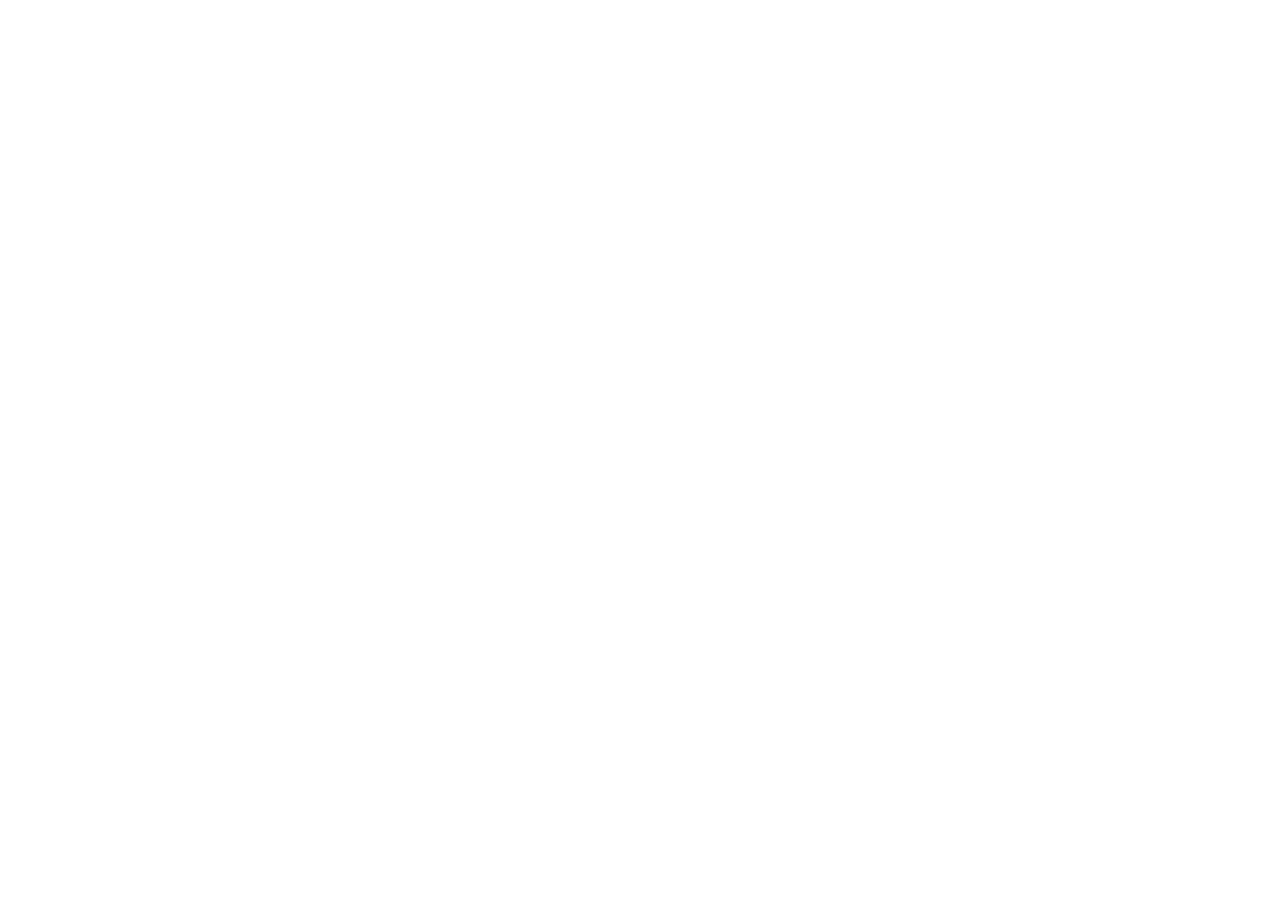
==== commit 7add90be: "redirect" ====
--- a/documents.html
+++ b/documents.html
@@ -1,17 +1,9 @@
 <!doctype html>
 <html><!-- InstanceBegin template="/Templates/common.dwt" codeOutsideHTMLIsLocked="false" -->
 <head>
-<!-- Global site tag (gtag.js) - Google Analytics -->
-<script async src="https://www.googletagmanager.com/gtag/js?id=UA-138359360-1"></script>
-<script>
-  window.dataLayer = window.dataLayer || [];
-  function gtag(){dataLayer.push(arguments);}
-  gtag('js', new Date());
+<meta charset="utf-8">
+<meta http-equiv="refresh" content="0;URL='https://astroll.github.io/it-automation/'">
 
-  gtag('config', 'UA-138359360-1');
-</script>
-
-<meta charset="utf-8">
 <meta http-equiv="X-UA-Compatible" content="IE=edge">
 <meta name="viewport" content="width=device-width, initial-scale=1.0">
 <meta name="format-detection" content="telephone=no">
@@ -85,7 +77,7 @@
 <li><a href="https://twitter.com/astroll7" class="twitter" target="_blank"><i class="fab fa-twitter-square"></i></a><span>Twitter</span></li>
 <li><a href="https://www.facebook.com/astroll.IT.Automation/" class="facebook" target="_blank"><i class="fab fa-facebook-square"></i></a><span>facebook</span></li>
 <li><a href="https://www.youtube.com/channel/UC-kwQiXQfmYXTPbrGR-8qxw" class="youtube" target="_blank"><i class="fab fa-youtube-square"></i></a><span>YouTube</span></li>
-<li><a href="https://github.com/nec-corp/astroll" class="github" target="_blank"><i class="fab fa-github-square"></i></a><span>GitHub</span></li>
+<li><a href="https://github.com/astroll" class="github" target="_blank"><i class="fab fa-github-square"></i></a><span>GitHub</span></li>
 <li><span class="share subMenuPlus touch"><i class="fas fa-share-alt"></i></span><span>Share</span></li>
 <li><span class="language subMenuPlus touch"><i class="fas fa-globe"></i></span><span>Language</span></li>
 </ul>
@@ -172,7 +164,7 @@
 <li><a href="https://twitter.com/astroll7" class="twitter" target="_blank"><i class="fab fa-twitter-square"></i></a><span>Twitter</span></li>
 <li><a href="https://www.facebook.com/astroll.IT.Automation/" class="facebook" target="_blank"><i class="fab fa-facebook-square"></i></a><span>facebook</span></li>
 <li><a href="https://www.youtube.com/channel/UC-kwQiXQfmYXTPbrGR-8qxw" class="youtube" target="_blank"><i class="fab fa-youtube-square"></i></a><span>YouTube</span></li>
-<li><a href="https://github.com/nec-corp/astroll" class="github" target="_blank"><i class="fab fa-github-square"></i></a><span>GitHub</span></li>
+<li><a href="https://github.com/astroll" class="github" target="_blank"><i class="fab fa-github-square"></i></a><span>GitHub</span></li>
 </ul>
 <p id="officialName">
 The official name of astroll is <strong>"astroll IT Automation"</strong>.</p>
--- a/asset/css/common.css
+++ b/asset/css/common.css
@@ -45,7 +45,7 @@
 body {
 background-color: #000;
 font-size: 10px;
-font-family: "メイリオ", Meiryo, Osaka, "ＭＳ Ｐゴシック", "MS PGothic", "sans-serif";
+font-family: 'メイリオ', Meiryo,'Osaka','ＭＳ Ｐゴシック','MS PGothic','ヒラギノ角ゴシック','Hiragino Sans',sans-serif;
 }
 #container {
 position: relative;
@@ -822,7 +822,7 @@
 margin: 80px 0 24px; padding: 0 8px 8px;
 border-bottom: 1px solid #8095B0;
 line-height: 1.3;
-font-size: 32px;
+font-size: 30px;
 font-weight: bold;
 color: #002B62;
 }
@@ -869,6 +869,8 @@
 #articleBody h2 em,
 #articleBody h3 em,
 #articleBody h4 em {
+font-size: 110%;
+display: inline-block;
 font-family: 'Roboto', sans-serif;
 font-weight: 900;
 font-style: normal;
@@ -1275,10 +1277,10 @@
 padding: 96px 16px;
 }
 #website.index #articleBody h2 {
-margin-bottom: 64px; padding: 16px;
+margin-bottom: 64px; padding: 16px 32px;
 background-color: rgba( 255, 255, 255, 0.5 );
 border: 1px solid #8095B0;
-font-size: 28px;
+font-size: 26px;
 font-weight: bold;
 
 color: #002B62;
@@ -1379,9 +1381,9 @@
   0% { transform: rotate(   0deg); }
 100% { transform: rotate( 360deg); }
 }
-#articleBody #snsArea.sectionInner {
+/*#articleBody #snsArea.sectionInner {
 max-width: 1108px;
-}
+}*/
 #snsArea::after {
 content: '';
 display: block;
